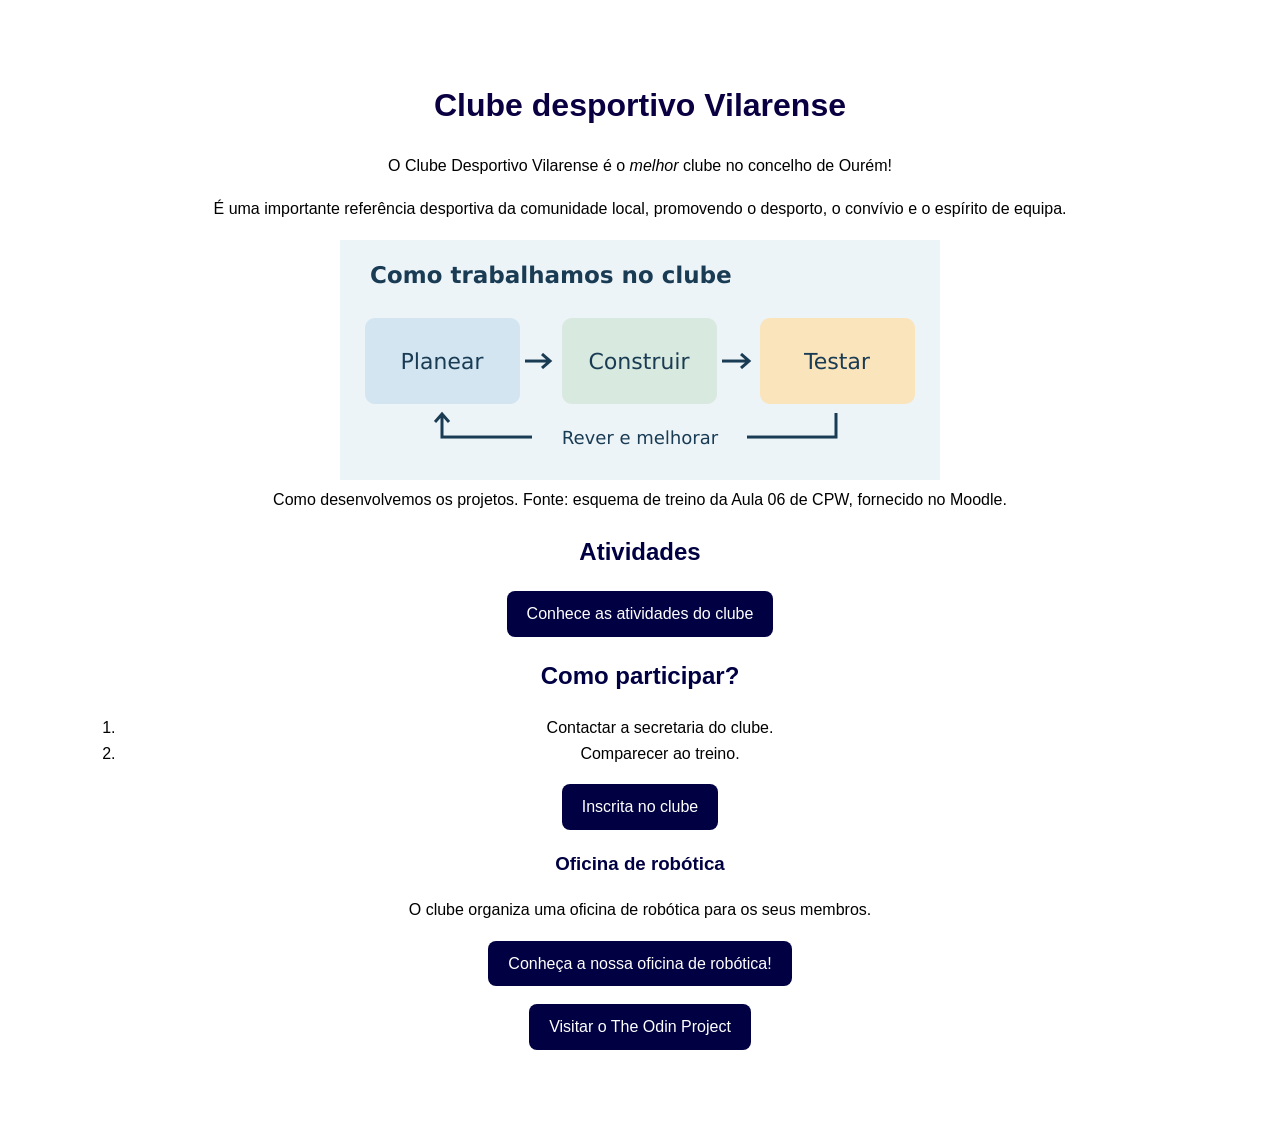
==== index.html @ 62d5b9b6 "Add button styling to navigation links for consistency across pages" ====
<!doctype html>
<html lang="pt-PT">
<head>
  <link rel="stylesheet" href="paginas/estilos.css">
  <meta charset="utf-8">
  <meta name="viewport" content="width=device-width, initial-scale=1">
  <title>CD Vilarense</title>
</head>
<body>
  <h1>Clube desportivo Vilarense</h1>
  <p>O Clube Desportivo Vilarense é o <em>melhor</em> clube no concelho de Ourém!</p>
  
  <p>É uma importante referência desportiva da comunidade local, promovendo o desporto, o convívio e o espírito de equipa.</p>

  <figure>
  <img src="imagens/oficina.png"
       alt="Ciclo do clube: planear, construir, testar e regressar ao planeamento para melhorar."
       width="600" height="240">
  <figcaption>
    Como desenvolvemos os projetos.
    Fonte: esquema de treino da Aula 06 de CPW, fornecido no Moodle.
  </figcaption>
</figure>

  <h2>Atividades</h2>
  <p><a href="paginas/atividades.html" class="botao">Conhece as atividades do clube</a></p>
  
  <h2>Como participar?</h2>

  <ol>
  <li>Contactar a secretaria do clube.</li>
  <li>Comparecer ao treino.</li>
</ol>

<p><a href="paginas/inscricao.html" class="botao">Inscrita no clube</a></p>

<h3>Oficina de robótica</h3>
<p>O clube organiza uma oficina de robótica para os seus membros.</p>
<p><a href="paginas/Robotica.html" class="botao">Conheça a nossa oficina de robótica!</a></p>

<p><a href="https://www.theodinproject.com/" class="botao">Visitar o The Odin Project</a></p>

</body>
</html>
---- paginas/estilos.css ----
body {
    text-align: center;
    background-color: #ffffff;
    color: #000000;
    font-family: Arial, sans-serif;
    margin: 80px;
    line-height: 1.6;
}

h1 {
    color: #0a0041;
    text-align: center;
}

h2, h3 {
    color: #000042;
}

a {
    color: #000042;
    text-decoration: none;
}

a:hover {
    color: #e67e22;
    text-decoration: underline;
}

nav {
    text-align: center;
    margin-bottom: 25px;
}

p, ul, ol {
    margin-bottom: 18px;
}

p, ul, ol {
    margin-bottom: 18px;
}

table {
    margin-left: auto;
    margin-right: auto;
    max-width: 600px;
}

.cartao {
    text-align: center;
    max-width: 1500px;
    background-color: #f0f4f8;
    padding: 20px;
    border: 2px solid #000042;
    margin-bottom: 20px;
    border-radius: 10px;
    margin-left: auto;
    margin-right: auto;
}

.cartao h2 {
    text-align: center;
    margin-top: 0;
}

.destaque {
    text-align: center;
    background-color: #e0e8f5;
}

.botao {
    display: inline-block;
    background-color: #000042;
    color: #ffffff;
    padding: 10px 20px;
    border-radius: 8px;
    text-decoration: none;
}

.botao:hover {
    background-color: #e67e22;
    color: #ffffff;
}
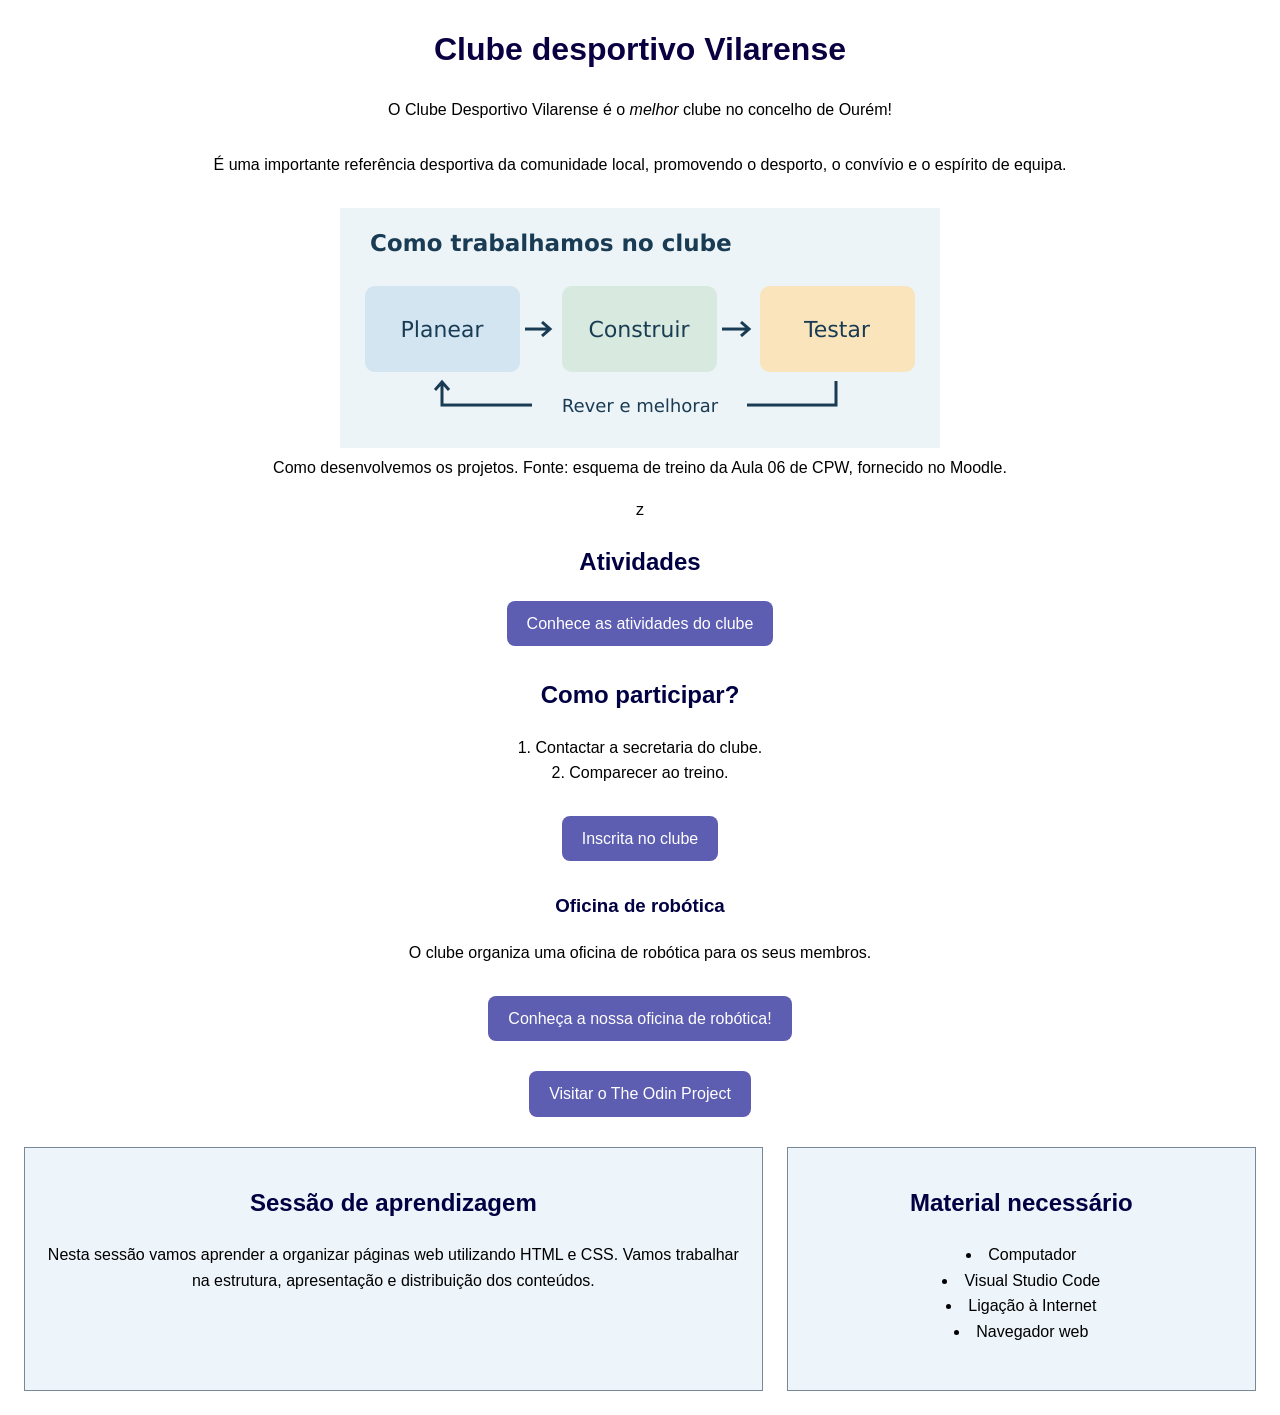
==== commit 239adc86: "Add session section with learning objectives and required materials; update styles for better layout" ====
--- a/index.html
+++ b/index.html
@@ -21,7 +21,7 @@
     Fonte: esquema de treino da Aula 06 de CPW, fornecido no Moodle.
   </figcaption>
 </figure>
-
+    z
   <h2>Atividades</h2>
   <p><a href="paginas/atividades.html" class="botao">Conhece as atividades do clube</a></p>
   
@@ -40,5 +40,28 @@
 
 <p><a href="https://www.theodinproject.com/" class="botao">Visitar o The Odin Project</a></p>
 
+<section class="sessao">
+
+    <div class="sessao-info">
+        <h2>Sessão de aprendizagem</h2>
+        <p>
+            Nesta sessão vamos aprender a organizar páginas web
+            utilizando HTML e CSS. Vamos trabalhar na estrutura,
+            apresentação e distribuição dos conteúdos.
+        </p>
+    </div>
+
+    <div class="sessao-material">
+        <h2>Material necessário</h2>
+        <ul>
+            <li>Computador</li>
+            <li>Visual Studio Code</li>
+            <li>Ligação à Internet</li>
+            <li>Navegador web</li>
+        </ul>
+    </div>
+
+</section>
+
 </body>
 </html>
--- a/paginas/estilos.css
+++ b/paginas/estilos.css
@@ -28,16 +28,23 @@
 
 nav {
     text-align: center;
-    margin-bottom: 25px;
+    margin-bottom: 45px;
 }
 
 p, ul, ol {
-    margin-bottom: 18px;
+    margin-bottom: 30px;
 }
 
 p, ul, ol {
-    margin-bottom: 18px;
+    margin-bottom: 30px;
 }
+
+ul, ol {
+    list-style-position: inside;
+    padding-left: 0;
+    text-align: center;
+}
+
 
 table {
     margin-left: auto;
@@ -46,12 +53,18 @@
 }
 
 .cartao {
+    display: flex;
+    flex-direction: column;
+    align-items: center;
+    gap: 20px;
+    flex-wrap: wrap;
+    justify-content: center;
     text-align: center;
     max-width: 1500px;
     background-color: #f0f4f8;
     padding: 20px;
     border: 2px solid #000042;
-    margin-bottom: 20px;
+    margin-bottom: 5px;
     border-radius: 10px;
     margin-left: auto;
     margin-right: auto;
@@ -69,7 +82,7 @@
 
 .botao {
     display: inline-block;
-    background-color: #000042;
+    background-color: #5d5db1;
     color: #ffffff;
     padding: 10px 20px;
     border-radius: 8px;
@@ -77,6 +90,31 @@
 }
 
 .botao:hover {
-    background-color: #e67e22;
+    background-color: #030172;
     color: #ffffff;
 }
+
+* { box-sizing: border-box; }
+ body 
+ { font-family: Arial, sans-serif; margin: 24px; }
+  .sessao-info, .sessao-material 
+  { padding: 16px; border: 1px solid #789; background: #edf4fa; }
+    
+.sessao {
+    display: flex;
+    flex-direction: row;
+    flex-wrap: nowrap;
+    gap: 24px;
+}
+
+.sessao-info {
+    flex: 2 1 200px;
+    min-width: 0;
+    overflow-wrap: anywhere;
+}
+
+.sessao-material {
+    flex: 1 1 200px;
+    min-width: 0;
+    overflow-wrap: anywhere;
+}
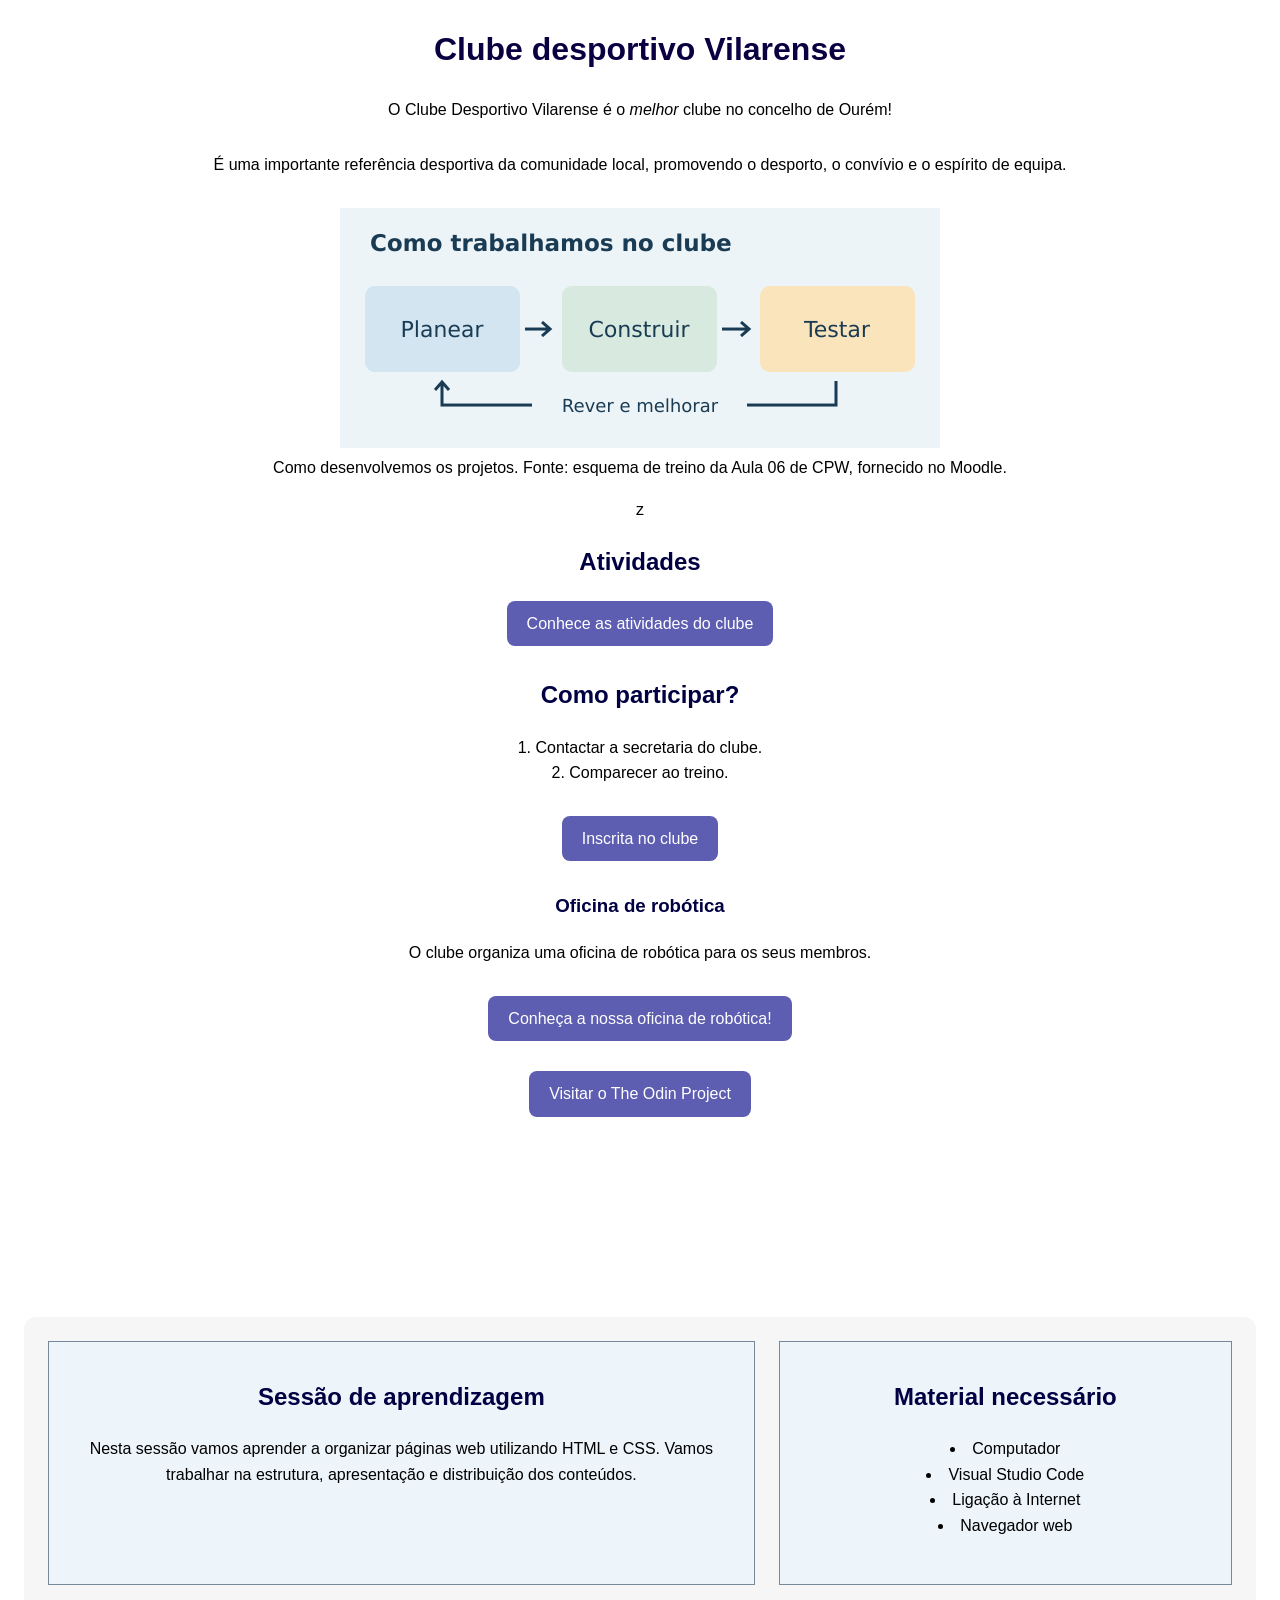
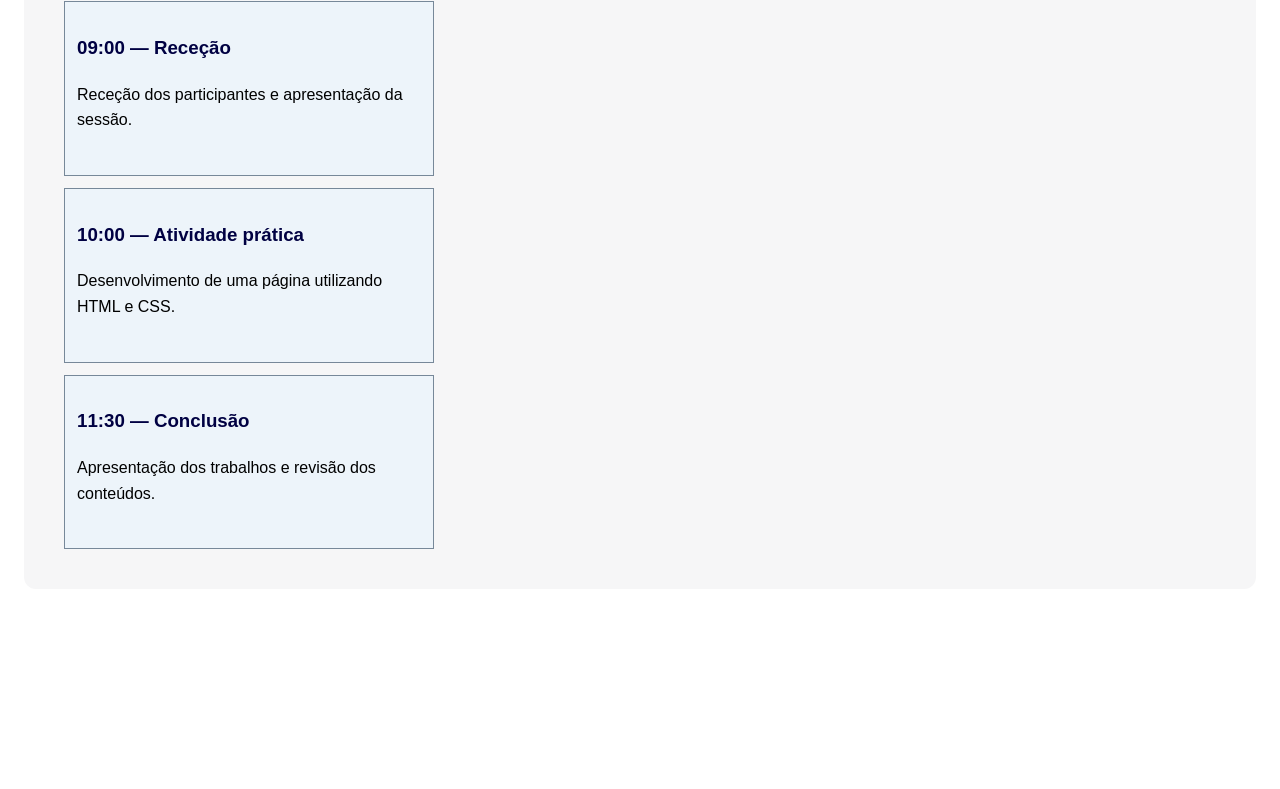
==== commit 895eb550: "Add session agenda and styling for improved layout and organization" ====
--- a/index.html
+++ b/index.html
@@ -40,6 +40,8 @@
 
 <p><a href="https://www.theodinproject.com/" class="botao">Visitar o The Odin Project</a></p>
 
+<div class="painel">
+
 <section class="sessao">
 
     <div class="sessao-info">
@@ -63,5 +65,26 @@
 
 </section>
 
+<section class="agenda">
+
+    <div class="momento">
+        <h3>09:00 — Receção</h3>
+        <p>Receção dos participantes e apresentação da sessão.</p>
+    </div>
+
+    <div class="momento">
+        <h3>10:00 — Atividade prática</h3>
+        <p>Desenvolvimento de uma página utilizando HTML e CSS.</p>
+    </div>
+
+    <div class="momento">
+        <h3>11:30 — Conclusão</h3>
+        <p>Apresentação dos trabalhos e revisão dos conteúdos.</p>
+    </div>
+
+</section>
+ 
+</div class="painel">
+
 </body>
 </html>
--- a/paginas/estilos.css
+++ b/paginas/estilos.css
@@ -117,4 +117,31 @@
     flex: 1 1 200px;
     min-width: 0;
     overflow-wrap: anywhere;
+}
+
+.agenda {
+    display: flex;
+    flex-direction: column;
+    justify-content: space-between;
+    align-items: flex-start;
+    min-height: 360px;
+    padding: 16px;
+    gap: 12px;
+    text-align: center;
+}
+
+.momento {
+    width: min(100%, 370px);
+    padding: 12px;
+    border: 1px solid #789;
+    background: #edf4fa;
+    text-align: left;
+}
+
+.painel {
+    background-color: #f6f6f7;
+    padding: 24px;
+    border-radius: 12px;
+    margin: 200px auto;
+    max-width: 1700px;
 }
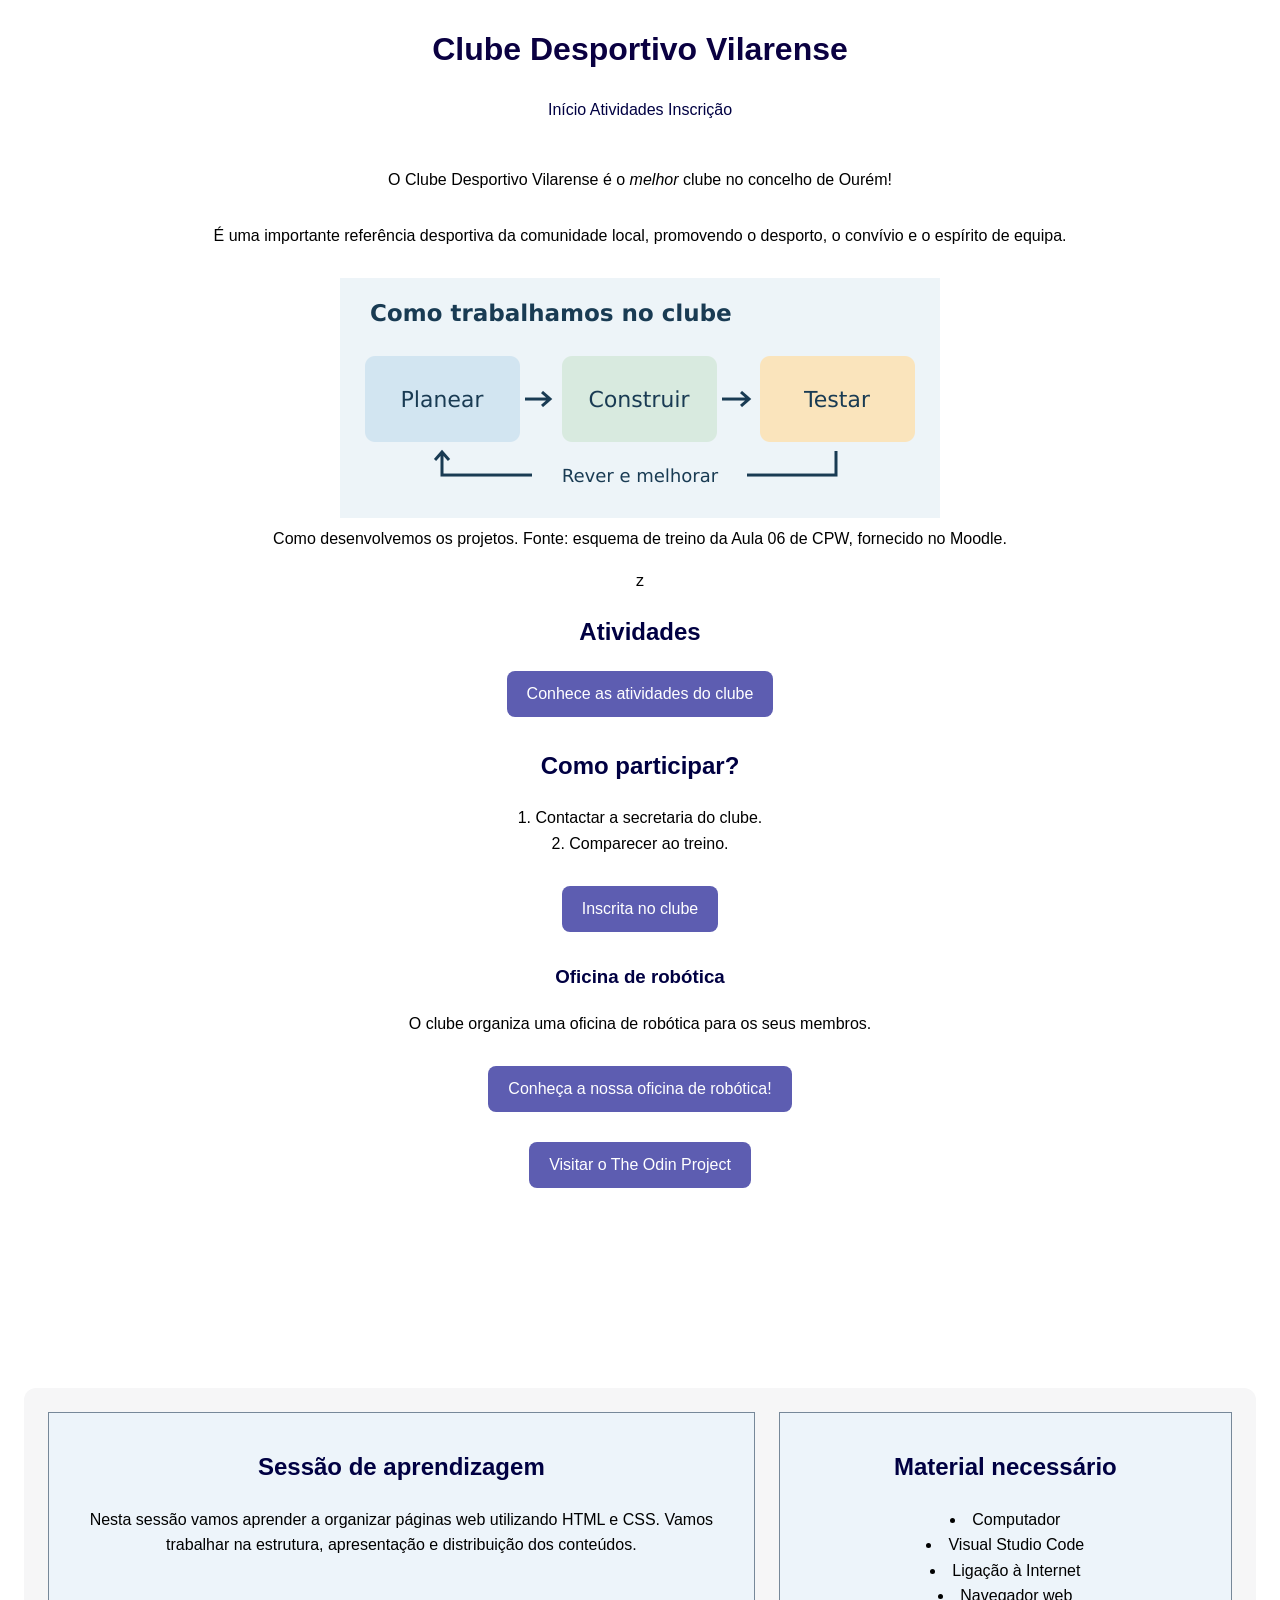
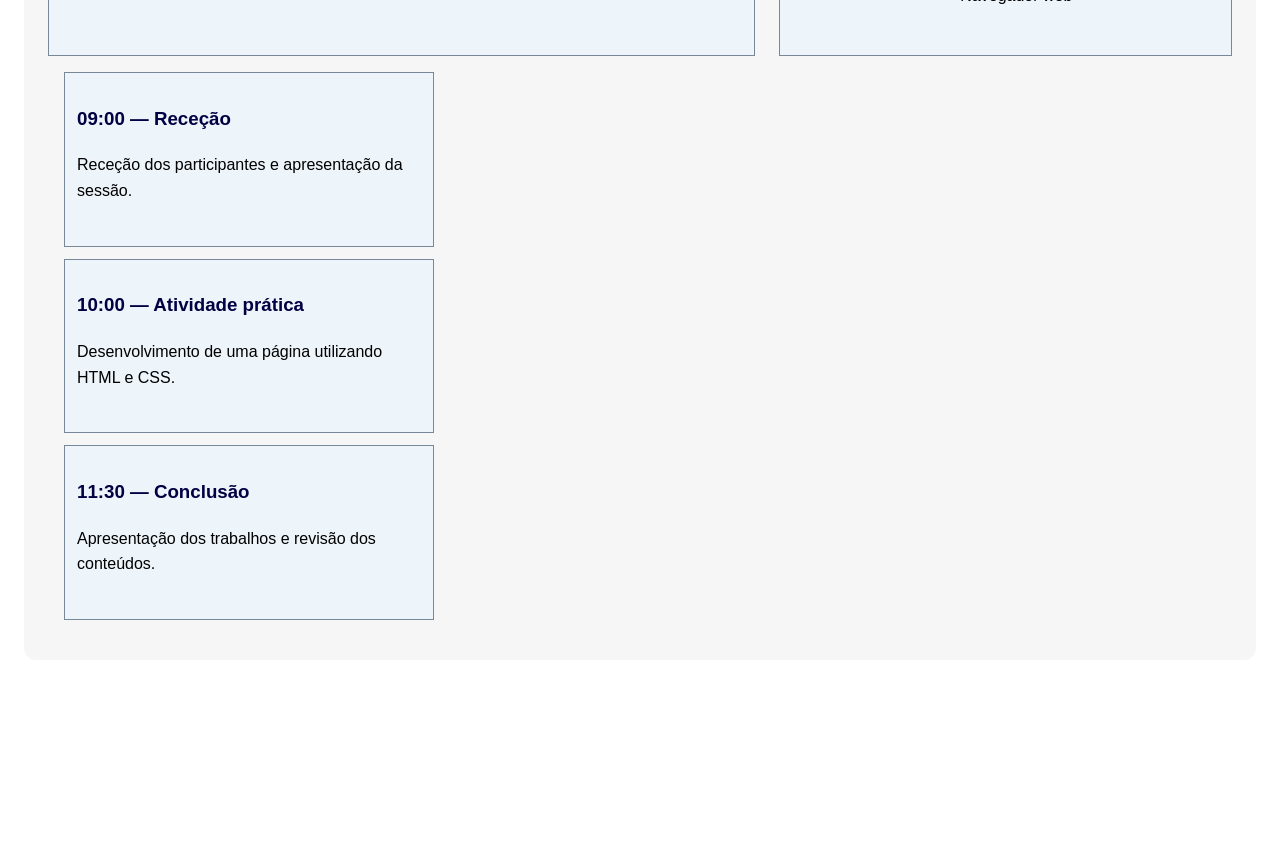
==== commit c7359342: "Refactor header structure and add navigation links; enhance session layout for responsiveness" ====
--- a/index.html
+++ b/index.html
@@ -7,7 +7,15 @@
   <title>CD Vilarense</title>
 </head>
 <body>
-  <h1>Clube desportivo Vilarense</h1>
+  <header class="cabecalho">
+    <h1>Clube Desportivo Vilarense</h1>
+
+    <nav>
+        <a href="index.html">Início</a>
+        <a href="paginas/atividades.html">Atividades</a>
+        <a href="paginas/inscricao.html">Inscrição</a>
+    </nav>
+</header>
   <p>O Clube Desportivo Vilarense é o <em>melhor</em> clube no concelho de Ourém!</p>
   
   <p>É uma importante referência desportiva da comunidade local, promovendo o desporto, o convívio e o espírito de equipa.</p>
--- a/paginas/estilos.css
+++ b/paginas/estilos.css
@@ -144,4 +144,16 @@
     border-radius: 12px;
     margin: 200px auto;
     max-width: 1700px;
+}
+
+@media (max-width: 700px) {
+    .sessao {
+        flex-direction: column;
+        align-items: stretch;
+    }
+
+    .sessao-info,
+    .sessao-material {
+        flex-basis: auto;
+    }
 }
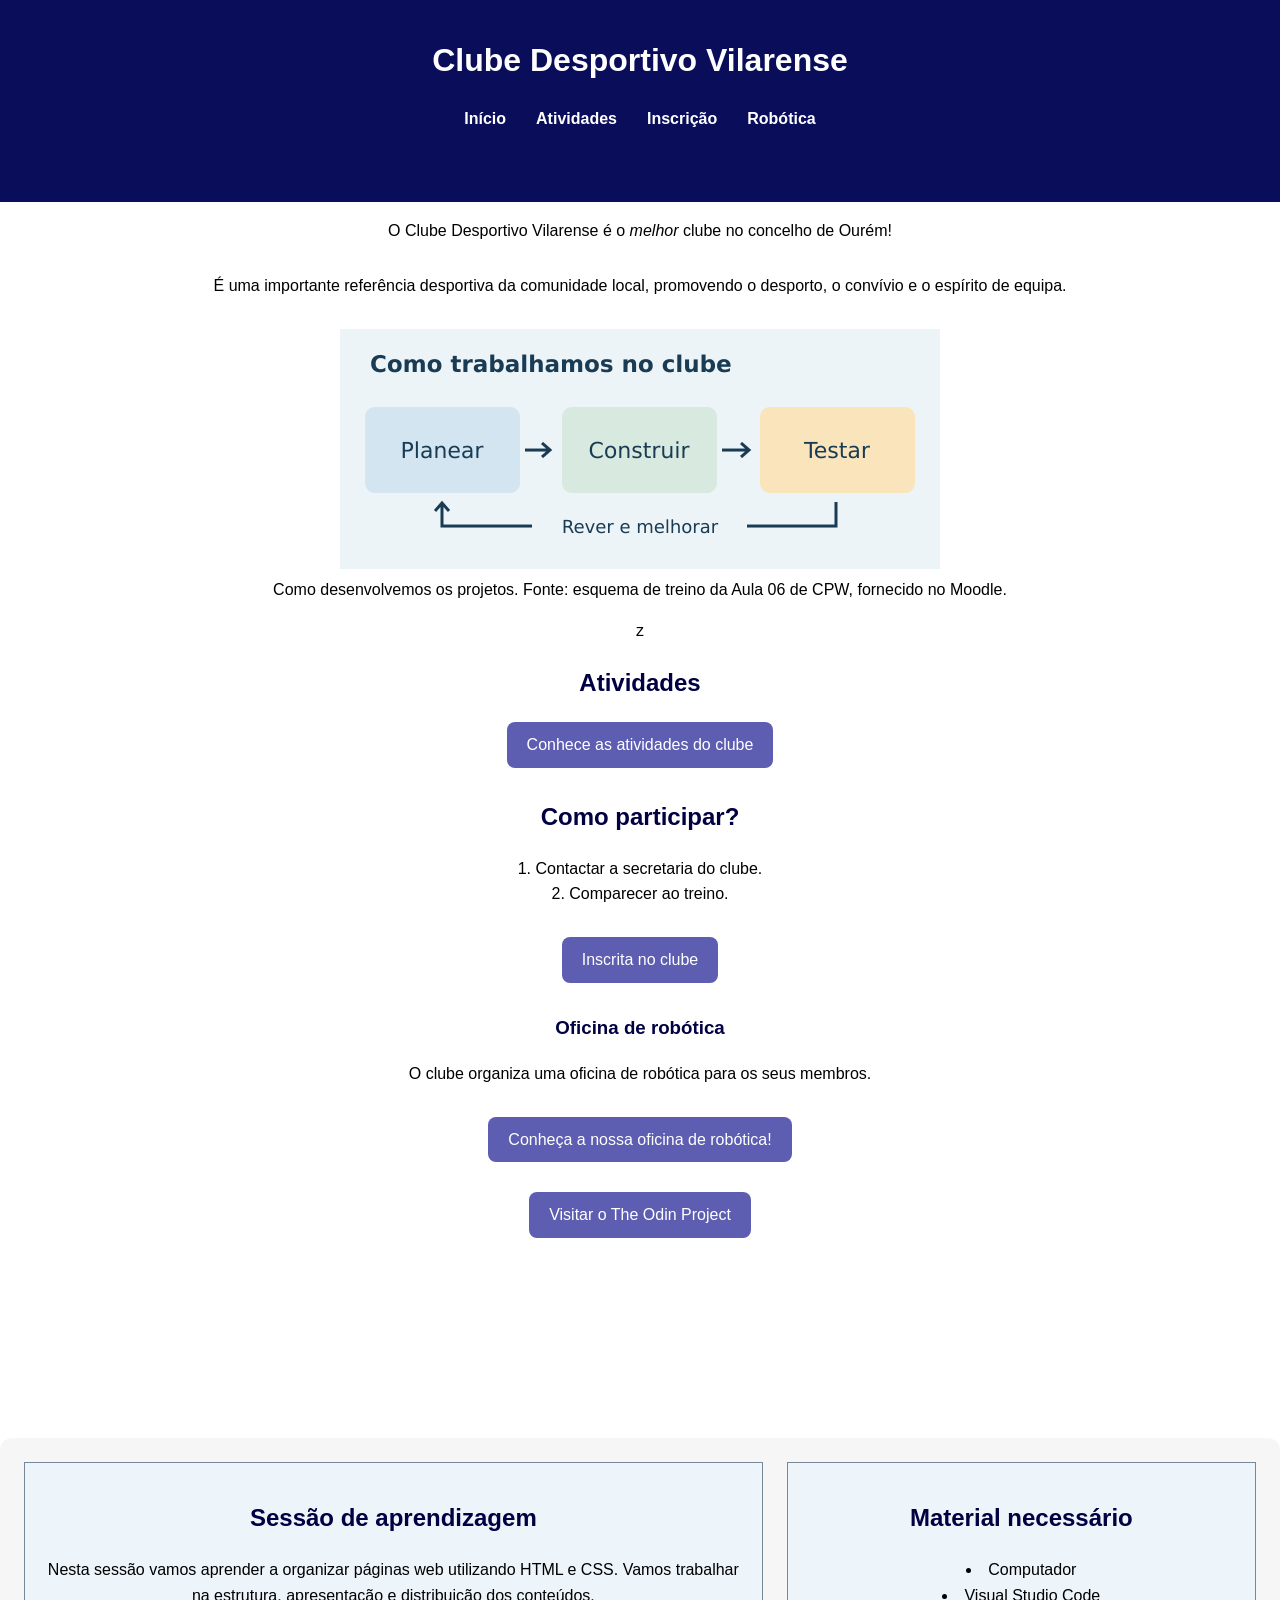
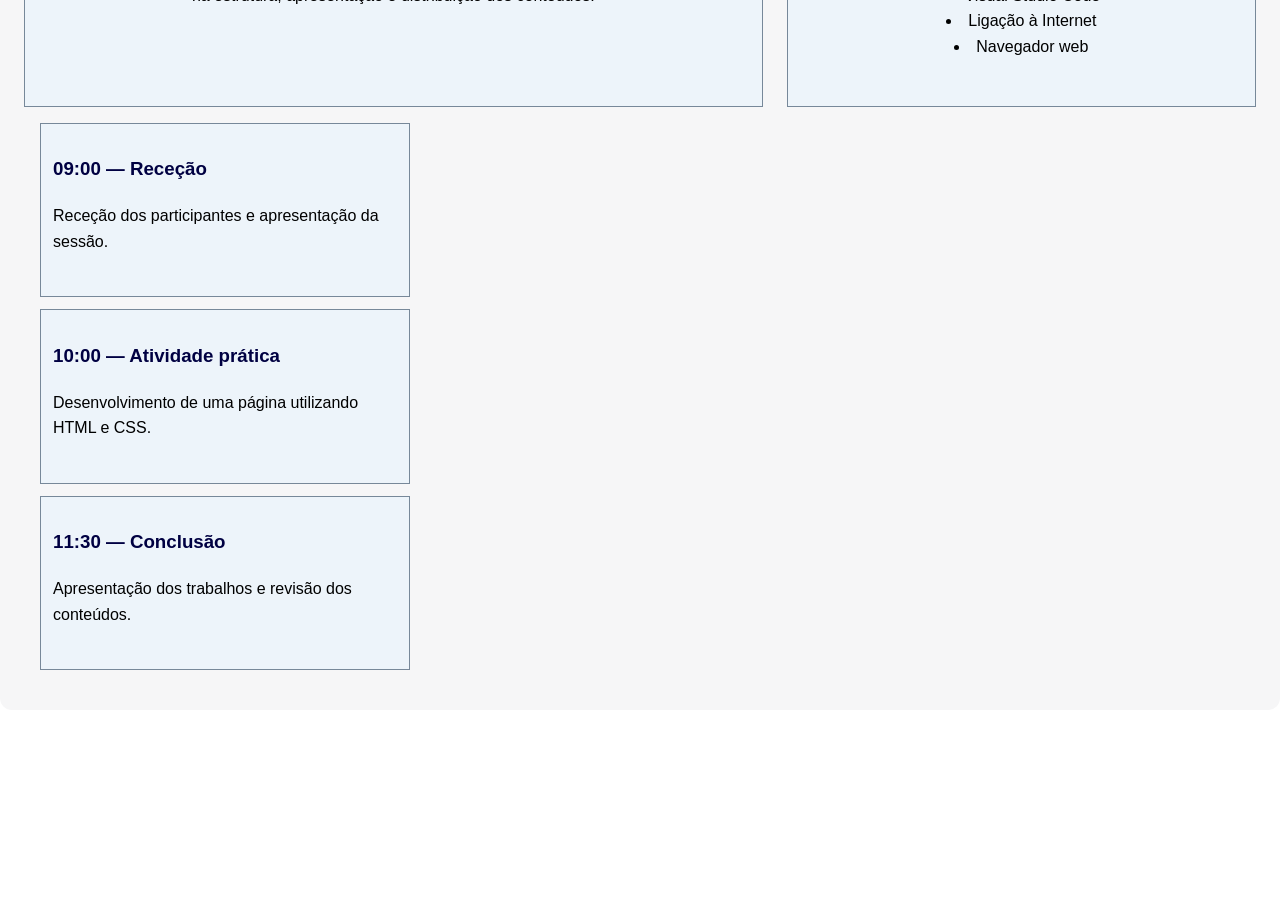
==== commit a0e7b545: "Refactor HTML structure and navigation; consolidate styles into a single stylesheet for improved org" ====
--- a/index.html
+++ b/index.html
@@ -1,21 +1,23 @@
 <!doctype html>
 <html lang="pt-PT">
 <head>
-  <link rel="stylesheet" href="paginas/estilos.css">
+  <link rel="stylesheet" href="estilos.css">
   <meta charset="utf-8">
   <meta name="viewport" content="width=device-width, initial-scale=1">
   <title>CD Vilarense</title>
 </head>
 <body>
-  <header class="cabecalho">
+  <header>
     <h1>Clube Desportivo Vilarense</h1>
 
     <nav>
         <a href="index.html">Início</a>
         <a href="paginas/atividades.html">Atividades</a>
         <a href="paginas/inscricao.html">Inscrição</a>
+        <a href="paginas/Robotica.html">Robótica</a>
     </nav>
 </header>
+
   <p>O Clube Desportivo Vilarense é o <em>melhor</em> clube no concelho de Ourém!</p>
   
   <p>É uma importante referência desportiva da comunidade local, promovendo o desporto, o convívio e o espírito de equipa.</p>
--- a/estilos.css
+++ b/estilos.css
@@ -0,0 +1,206 @@
+body {
+    text-align: center;
+    background-color: #ffffff;
+    color: #000000;
+    font-family: Arial, sans-serif;
+    margin: 80px;
+    line-height: 1.6;
+}
+
+h1 {
+    color: #0a0041;
+    text-align: center;
+}
+
+h2, h3 {
+    color: #000042;
+}
+
+a {
+    color: #000042;
+    text-decoration: none;
+}
+
+a:hover {
+    color: #e67e22;
+    text-decoration: underline;
+}
+
+nav {
+    text-align: center;
+    margin-bottom: 45px;
+}
+
+p, ul, ol {
+    margin-bottom: 30px;
+}
+
+p, ul, ol {
+    margin-bottom: 30px;
+}
+
+ul, ol {
+    list-style-position: inside;
+    padding-left: 0;
+    text-align: center;
+}
+
+
+table {
+    margin-left: auto;
+    margin-right: auto;
+    max-width: 600px;
+}
+
+.cartao {
+    display: flex;
+    flex-direction: column;
+    align-items: center;
+    gap: 20px;
+    flex-wrap: wrap;
+    justify-content: center;
+    text-align: center;
+    max-width: 1500px;
+    background-color: #f0f4f8;
+    padding: 20px;
+    border: 2px solid #000042;
+    margin-bottom: 5px;
+    border-radius: 10px;
+    margin-left: auto;
+    margin-right: auto;
+}
+
+.cartao h2 {
+    text-align: center;
+    margin-top: 0;
+}
+
+.destaque {
+    text-align: center;
+    background-color: #e0e8f5;
+}
+
+.botao {
+    display: inline-block;
+    background-color: #5d5db1;
+    color: #ffffff;
+    padding: 10px 20px;
+    border-radius: 8px;
+    text-decoration: none;
+}
+
+.botao:hover {
+    background-color: #030172;
+    color: #ffffff;
+}
+
+* { box-sizing: border-box; }
+ 
+  .sessao-info, .sessao-material {
+     padding: 16px;
+     border: 1px 
+     solid #789; 
+     background: #edf4fa; 
+    }
+    
+body {
+    background-color: #ffffff;
+    color: #000000;
+    font-family: Arial, sans-serif;
+    margin: 0;
+    line-height: 1.6;
+    }
+
+.sessao {
+    display: flex;
+    flex-direction: row;
+    flex-wrap: nowrap;
+    gap: 24px;
+}
+
+.sessao-info {
+    flex: 2 1 200px;
+    min-width: 0;
+    overflow-wrap: anywhere;
+}
+
+.sessao-material {
+    flex: 1 1 200px;
+    min-width: 0;
+    overflow-wrap: anywhere;
+}
+
+.agenda {
+    display: flex;
+    flex-direction: column;
+    justify-content: space-between;
+    align-items: flex-start;
+    min-height: 360px;
+    padding: 16px;
+    gap: 12px;
+    text-align: center;
+}
+
+.momento {
+    width: min(100%, 370px);
+    padding: 12px;
+    border: 1px solid #789;
+    background: #edf4fa;
+    text-align: left;
+}
+
+.painel {
+    background-color: #f6f6f7;
+    padding: 24px;
+    border-radius: 12px;
+    margin: 200px auto;
+    max-width: 1700px;
+}
+
+@media (max-width: 700px) {
+    .sessao {
+        flex-direction: column;
+        align-items: stretch;
+    }
+
+    .sessao-info,
+    .sessao-material {
+        flex-basis: auto;
+    }
+}
+
+/* Cabeçalho principal */
+header {
+    background-color: #0a0e5a;
+    color: white;
+    text-align: center;
+    padding: 25px;
+    margin: 0;
+}
+
+header h1 {
+    color: white;
+    margin: 10px 0 20px;
+}
+
+nav {
+    display: flex;
+    justify-content: center;
+    gap: 30px;
+    flex-wrap: wrap;
+}
+
+nav a {
+    color: white;
+    text-decoration: none;
+    font-weight: bold;
+}
+
+nav a:hover {
+    color: #e67e22;
+}
+
+/* Conteúdo das páginas */
+main {
+    margin: 30px;
+}
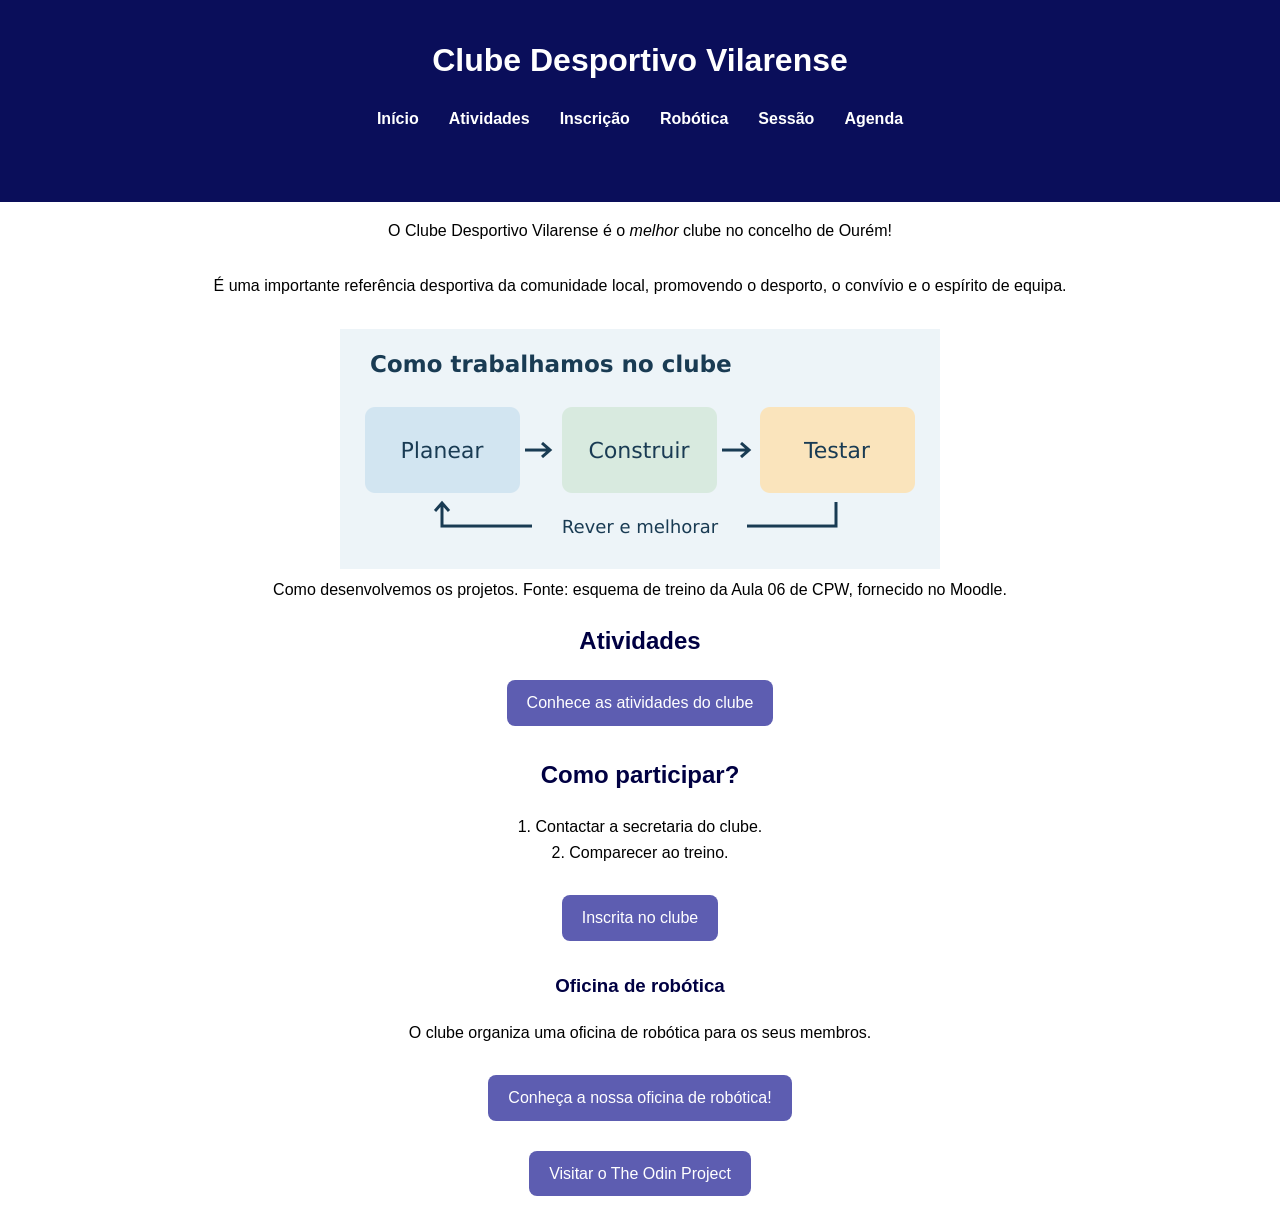
==== commit ca452d96: "Add session and agenda pages; update navigation links and enhance styling for improved layout" ====
--- a/index.html
+++ b/index.html
@@ -15,6 +15,8 @@
         <a href="paginas/atividades.html">Atividades</a>
         <a href="paginas/inscricao.html">Inscrição</a>
         <a href="paginas/Robotica.html">Robótica</a>
+        <a href="paginas/sessao.html">Sessão</a>
+        <a href="paginas/agenda.html">Agenda</a>
     </nav>
 </header>
 
@@ -31,7 +33,7 @@
     Fonte: esquema de treino da Aula 06 de CPW, fornecido no Moodle.
   </figcaption>
 </figure>
-    z
+    
   <h2>Atividades</h2>
   <p><a href="paginas/atividades.html" class="botao">Conhece as atividades do clube</a></p>
   
@@ -51,50 +53,8 @@
 <p><a href="https://www.theodinproject.com/" class="botao">Visitar o The Odin Project</a></p>
 
 <div class="painel">
-
-<section class="sessao">
-
-    <div class="sessao-info">
-        <h2>Sessão de aprendizagem</h2>
-        <p>
-            Nesta sessão vamos aprender a organizar páginas web
-            utilizando HTML e CSS. Vamos trabalhar na estrutura,
-            apresentação e distribuição dos conteúdos.
-        </p>
-    </div>
-
-    <div class="sessao-material">
-        <h2>Material necessário</h2>
-        <ul>
-            <li>Computador</li>
-            <li>Visual Studio Code</li>
-            <li>Ligação à Internet</li>
-            <li>Navegador web</li>
-        </ul>
-    </div>
-
-</section>
-
-<section class="agenda">
-
-    <div class="momento">
-        <h3>09:00 — Receção</h3>
-        <p>Receção dos participantes e apresentação da sessão.</p>
-    </div>
-
-    <div class="momento">
-        <h3>10:00 — Atividade prática</h3>
-        <p>Desenvolvimento de uma página utilizando HTML e CSS.</p>
-    </div>
-
-    <div class="momento">
-        <h3>11:30 — Conclusão</h3>
-        <p>Apresentação dos trabalhos e revisão dos conteúdos.</p>
-    </div>
-
-</section>
  
-</div class="painel">
+</div>
 
 </body>
 </html>
--- a/estilos.css
+++ b/estilos.css
@@ -50,6 +50,7 @@
     margin-left: auto;
     margin-right: auto;
     max-width: 600px;
+    width: min(100%, 600px);
 }
 
 .cartao {
@@ -134,7 +135,7 @@
     display: flex;
     flex-direction: column;
     justify-content: space-between;
-    align-items: flex-start;
+    align-items: center;
     min-height: 360px;
     padding: 16px;
     gap: 12px;
@@ -149,14 +150,6 @@
     text-align: left;
 }
 
-.painel {
-    background-color: #f6f6f7;
-    padding: 24px;
-    border-radius: 12px;
-    margin: 200px auto;
-    max-width: 1700px;
-}
-
 @media (max-width: 700px) {
     .sessao {
         flex-direction: column;
@@ -203,4 +196,90 @@
 /* Conteúdo das páginas */
 main {
     margin: 30px;
+}
+
+/* Tabelas */
+table {
+    width: min(100%, 600px);
+    border-collapse: collapse;
+    margin: 25px auto;
+    background-color: white;
+}
+
+th {
+    background-color: #080c42;
+    color: white;
+    padding: 14px;
+    text-align: center;
+}
+
+td {
+    padding: 12px;
+    text-align: center;
+    border-bottom: 1px solid #dddddd;
+}
+
+tr:nth-child(even) {
+    background-color: #f0f4f8;
+}
+
+tr:hover {
+    background-color: #e0e8f5;
+}
+
+/* Formulários */
+form {
+    max-width: 600px;
+    margin: 30px auto;
+    padding: 25px;
+    background-color: #f0f4f8;
+    border: 1px solid #d0d8e2;
+    border-radius: 10px;
+}
+
+label {
+    display: block;
+    margin-bottom: 6px;
+    font-weight: bold;
+    color: #080c42;
+}
+
+input:not([type="checkbox"]):not([type="radio"]),
+select,
+textarea {
+    width: 100%;
+    padding: 12px;
+    margin-bottom: 18px;
+    border: 1px solid #aab5c5;
+    border-radius: 6px;
+    font-family: Arial, sans-serif;
+    font-size: 15px;
+}
+
+textarea {
+    resize: vertical;
+    min-height: 100px;
+}
+
+input:focus,
+select:focus,
+textarea:focus {
+    outline: 2px solid #080c42;
+    border-color: #080c42;
+}
+
+button,
+input[type="submit"] {
+    background-color: #080c42;
+    color: white;
+    padding: 12px 22px;
+    border: none;
+    border-radius: 6px;
+    font-weight: bold;
+    cursor: pointer;
+}
+
+button:hover,
+input[type="submit"]:hover {
+    background-color: #e67e22;
 }
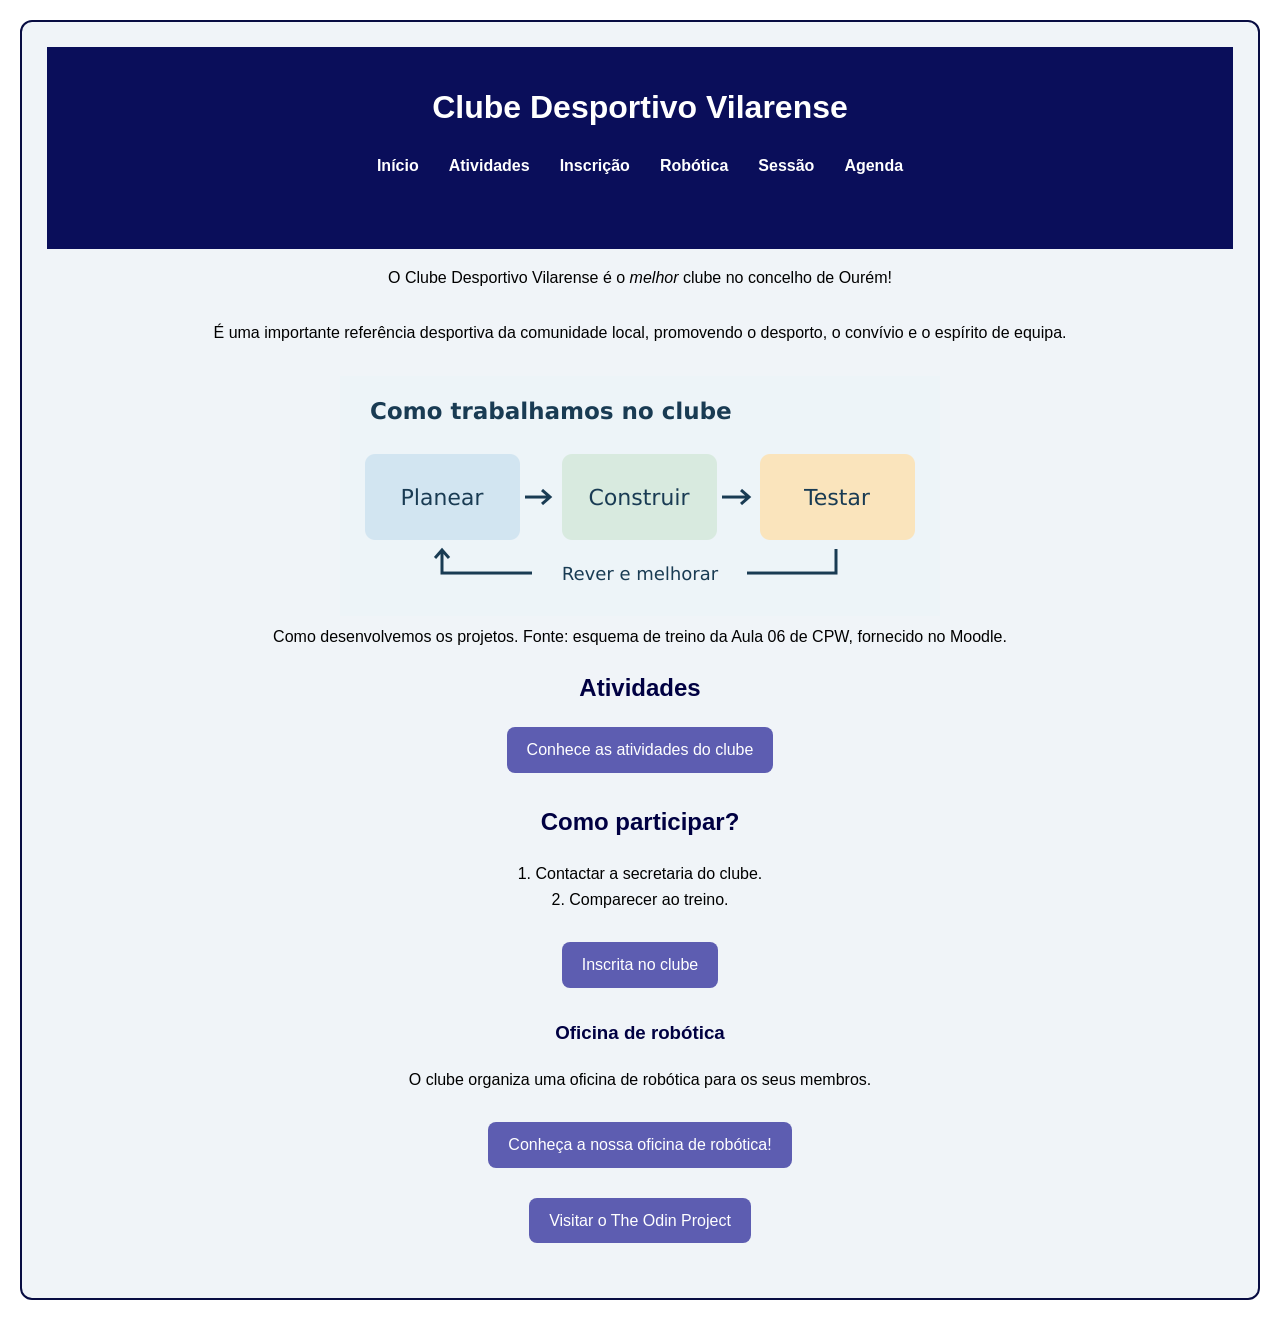
==== commit a9da775e: "Add general panel styling and wrap page content in a panel for improved layout consistency" ====
--- a/index.html
+++ b/index.html
@@ -7,6 +7,7 @@
   <title>CD Vilarense</title>
 </head>
 <body>
+  <div class="painel-geral">
   <header>
     <h1>Clube Desportivo Vilarense</h1>
 
@@ -56,5 +57,7 @@
  
 </div>
 
+  </div>
+  </div>
 </body>
 </html>
--- a/estilos.css
+++ b/estilos.css
@@ -282,4 +282,14 @@
 button:hover,
 input[type="submit"]:hover {
     background-color: #e67e22;
+}
+
+/* Painel geral de todas as páginas */
+.painel-geral {
+    background-color: #f0f4f8;
+    border: 2px solid #080c42;
+    border-radius: 12px;
+    margin: 20px;
+    padding: 25px;
+    min-height: calc(100vh - 40px);
 }
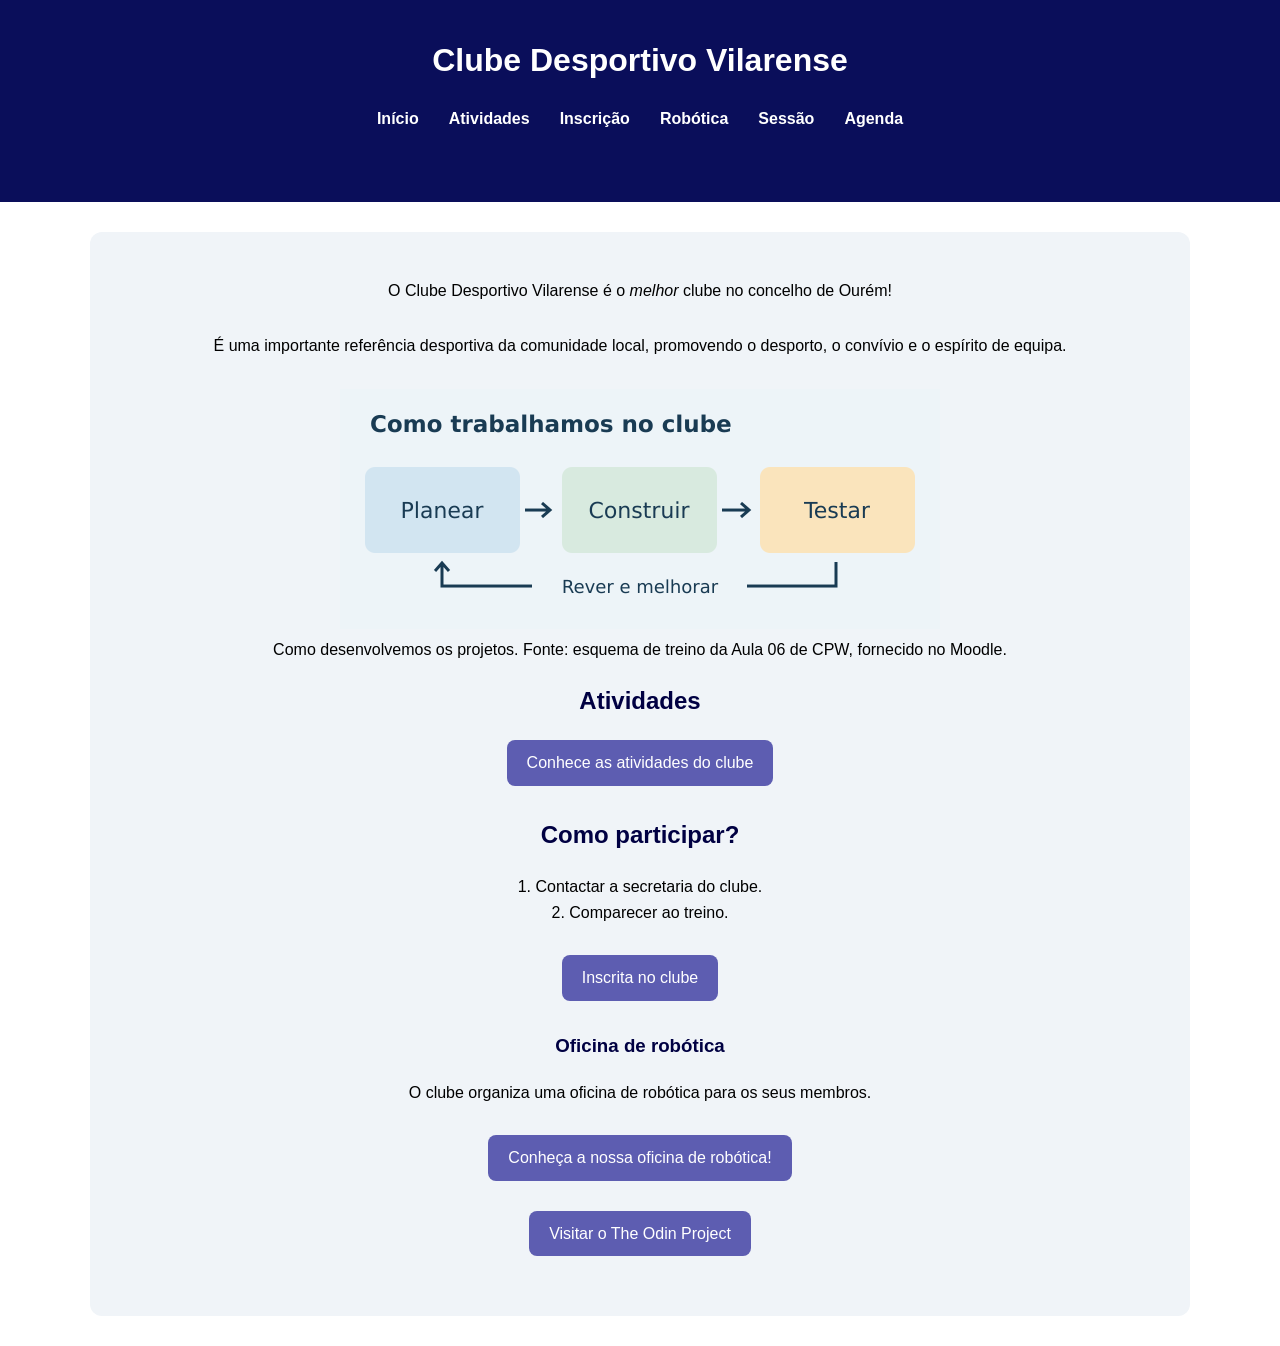
==== commit 449c7282: "Refactor layout by adding a general panel to multiple pages for improved consistency and organizatio" ====
--- a/index.html
+++ b/index.html
@@ -7,7 +7,6 @@
   <title>CD Vilarense</title>
 </head>
 <body>
-  <div class="painel-geral">
   <header>
     <h1>Clube Desportivo Vilarense</h1>
 
@@ -19,7 +18,9 @@
         <a href="paginas/sessao.html">Sessão</a>
         <a href="paginas/agenda.html">Agenda</a>
     </nav>
-</header>
+  </header>
+
+  <div class="painel-geral">
 
   <p>O Clube Desportivo Vilarense é o <em>melhor</em> clube no concelho de Ourém!</p>
   
@@ -58,6 +59,5 @@
 </div>
 
   </div>
-  </div>
 </body>
 </html>
--- a/estilos.css
+++ b/estilos.css
@@ -284,12 +284,11 @@
     background-color: #e67e22;
 }
 
-/* Painel geral de todas as páginas */
 .painel-geral {
     background-color: #f0f4f8;
-    border: 2px solid #080c42;
+    max-width: 1100px;
+    margin: 30px auto;
+    padding: 30px;
     border-radius: 12px;
-    margin: 20px;
-    padding: 25px;
-    min-height: calc(100vh - 40px);
+    min-height: 500px;
 }
